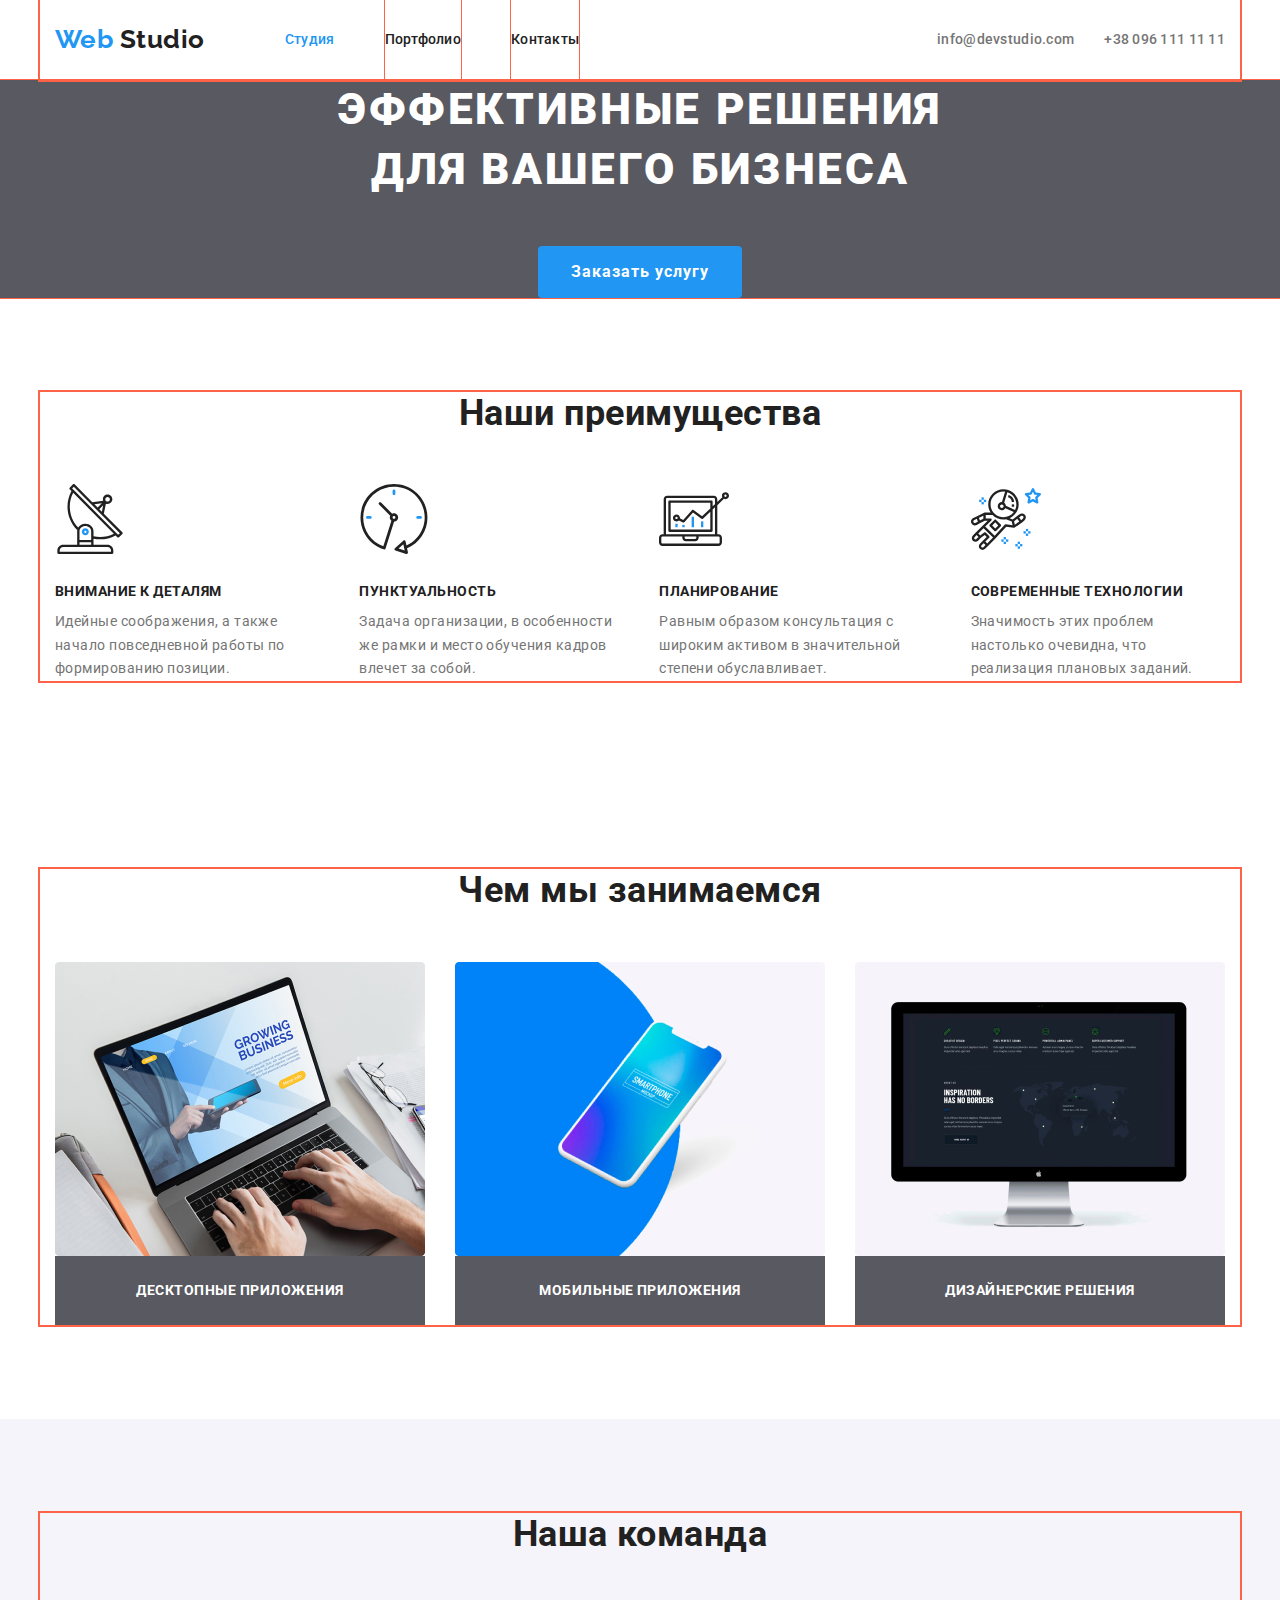
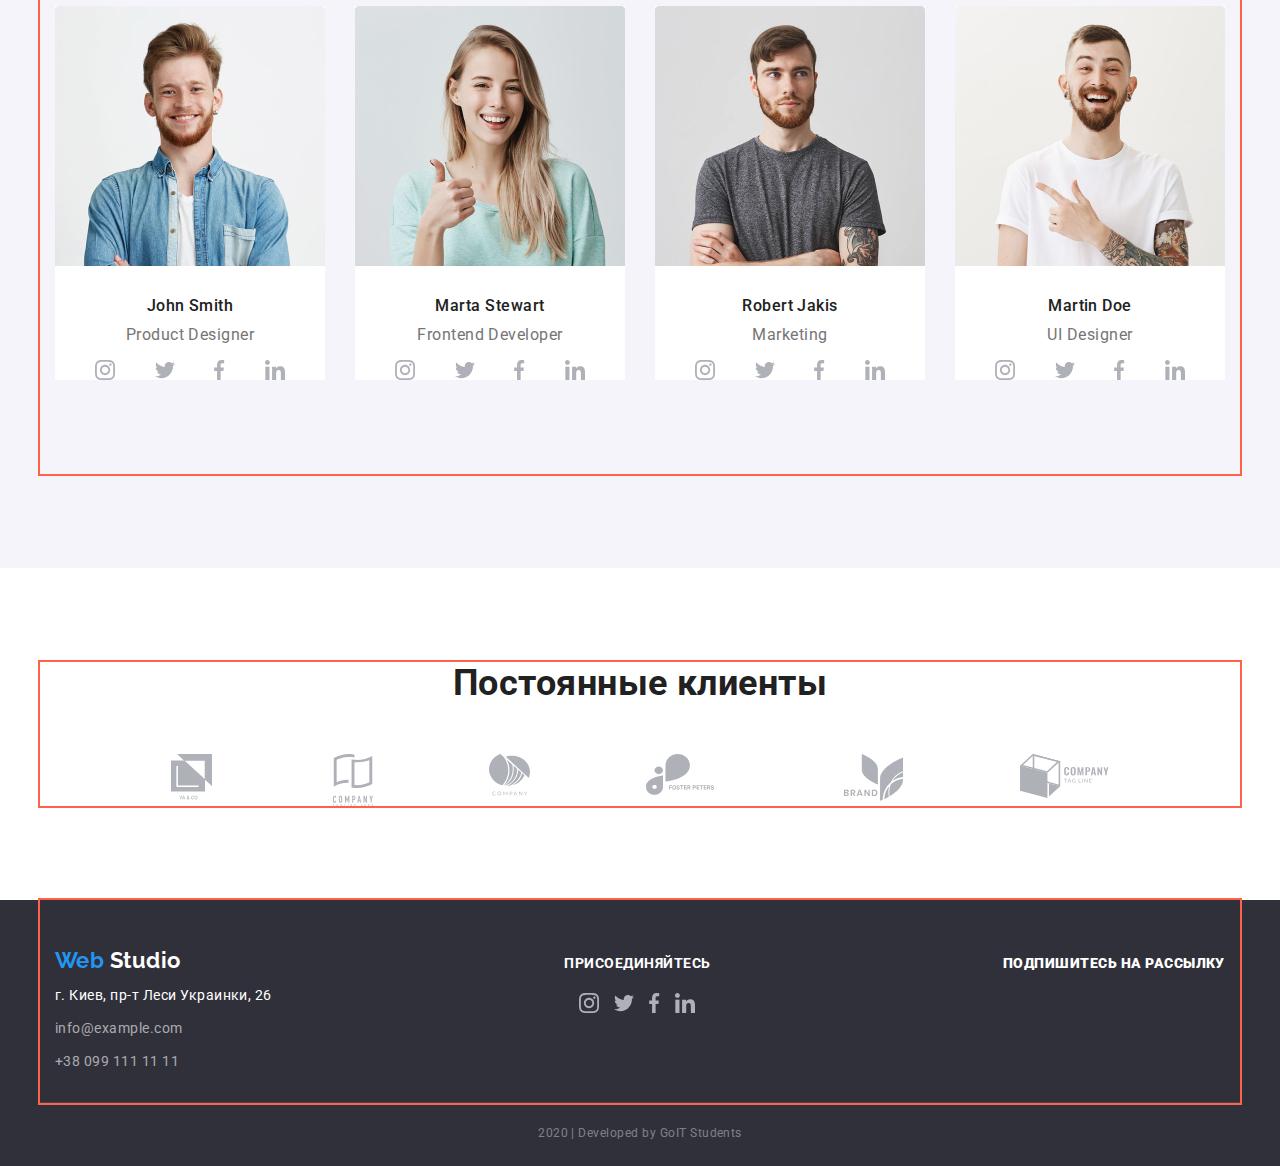
==== index.html @ 906b62de "Копируеи файлы из goit-markup-hw-03" ====
<!DOCTYPE html>
<html lang="ru">
  <head>
    <meta charset="UTF-8" />
    <meta name="viewport" content="width=device-width, initial-scale=1.0" />
    <title>Document</title>
    <link
      href="https://fonts.googleapis.com/css2?family=Raleway:wght@700&family=Roboto:wght@400;500;700&display=swap"
      rel="stylesheet"
    />
    <link rel="stylesheet" href="./css/common.css" />
    <link rel="stylesheet" href="./css/main.css" />
  </head>
  <body>
    <!--Шапка сайта-->
    <header>
      <div class="container header">
        <nav class="main-nav">
          <a href="./index.html" class="logo-header">
            <span class="logo-web">Web</span>
            <span class="logo-studio">Studio</span>
          </a>

          <ul class="site-nav list">
            <li class="item">
              <a href="./index.html" class="link current">Студия</a>
            </li>
            <li class="item">
              <a href="./portfolio.html" class="link">Портфолио</a>
            </li>
            <li class="item"><a href="" class="link">Контакты</a></li>
          </ul>
        </nav>

        <div class="contacts">
          <a href="mailto:info@devstudio.com " class="link">
            info@devstudio.com
          </a>
          <a href="tel:+380961111111" class="link">
            +38 096 111 11 11
          </a>
        </div>
      </div>
    </header>

    <main>
      <!--Герой-->
      <section class="hero">
        <h1 class="hero-title">эффективные решения для вашего бизнеса</h1>
        <a href="" class="button">Заказать услугу</a>
      </section>

      <!--Преимущества-->
      <section class="section">
        <div class="container">
          <!--этот заголовок спрячется в CSS-->
          <h2 class="section-title">Наши преимущества</h2>

          <ul class="feature list">
            <li class="item">
              <img
                src="./images/antenna.svg"
                alt="изображение параболической антенны"
              />
              <h3 class="title">Внимание к деталям</h3>
              <p class="description">
                Идейные соображения, а также начало повседневной работы по
                формированию позиции.
              </p>
            </li>
            <li class="item">
              <img src="./images/clock.svg" alt="изображение настенных часов" />
              <h3 class="title">Пунктуальность</h3>
              <p class="description">
                Задача организации, в особенности же рамки и место обучения
                кадров влечет за собой.
              </p>
            </li>
            <li class="item">
              <img src="./images/diagram.svg" alt="изображение диаграммы" />
              <h3 class="title">Планирование</h3>
              <p class="description">
                Равным образом консультация с широким активом в значительной
                степени обуславливает.
              </p>
            </li>
            <li class="item">
              <img src="./images/astronaut.svg" alt="изображение астронавта" />
              <h3 class="title">Современные технологии</h3>
              <p class="description">
                Значимость этих проблем настолько очевидна, что реализация
                плановых заданий.
              </p>
            </li>
          </ul>
        </div>
      </section>

      <!-- Чем мы занимаемся -->
      <section class="section">
        <div class="container">
          <h2 class="section-title">Чем мы занимаемся</h2>

          <ul class="works list">
            <li class="item">
              <img
                src="./images/desktopapp.jpg"
                alt="изображение ноутбука"
                width="370"
              />
              <h3 class="title">Десктопные приложения</h3>
            </li>
            <li class="item">
              <img
                src="./images/mobileapp.jpg"
                alt="изображение мобильного телефона"
                width="370"
              />
              <h3 class="title">Мобильные приложения</h3>
            </li>
            <li class="item">
              <img
                src="./images/designsolutions.jpg"
                alt="изображение монитора с дизайнерскими решениями"
                width="370"
              />
              <h3 class="title">Дизайнерские решения</h3>
            </li>
          </ul>
        </div>
      </section>

      <!--Наша команда-->
      <section class="section secondary-bg">
        <div class="container">
          <h2 class="section-title">Наша команда</h2>

          <ul class="team list">
            <li class="item">
              <img
                src="./images/teammate-1.jpg"
                alt="фото члена команды"
                width="270"
              />
              <h3 class="title">John Smith</h3>
              <p class="position">Product Designer</p>

              <!--ссылки на соц. сети-->
              <ul class="list">
                <li>
                  <a href="" aria-label="Ссылка на Instagram">
                    <img
                      src="./images/logo-instagram.svg"
                      alt="логотип Инстаграм"
                    />
                  </a>
                </li>
                <li>
                  <a href="" aria-label="Ссылка на Twitter">
                    <img
                      src="./images/logo-twitter.svg"
                      alt="логотип Твиттер"
                    />
                  </a>
                </li>
                <li>
                  <a href="" aria-label="Ссылка на Facebook">
                    <img
                      src="./images/logo-facebook.svg"
                      alt="логотип Фейсбук"
                    />
                  </a>
                </li>
                <li>
                  <a href="" aria-label="Ссылка на linkedin">
                    <img
                      src="./images/logo-linkedin.svg"
                      alt="логотип Линкедин"
                    />
                  </a>
                </li>
              </ul>
            </li>
            <li class="item">
              <img
                src="./images/teammate-2.jpg"
                alt="фото члена команды"
                width="270"
              />
              <h3 class="title">Marta Stewart</h3>
              <p class="position">Frontend Developer</p>

              <!--ссылки на соц. сети-->
              <ul class="list">
                <li>
                  <a href="" aria-label="Ссылка на Instagram">
                    <img
                      src="./images/logo-instagram.svg"
                      alt="логотип Инстаграм"
                    />
                  </a>
                </li>
                <li>
                  <a href="" aria-label="Ссылка на Twitter">
                    <img
                      src="./images/logo-twitter.svg"
                      alt="логотип Твиттер"
                    />
                  </a>
                </li>
                <li>
                  <a href="" aria-label="Ссылка на Facebook">
                    <img
                      src="./images/logo-facebook.svg"
                      alt="логотип Фейсбук"
                    />
                  </a>
                </li>
                <li>
                  <a href="" aria-label="Ссылка на linkedin">
                    <img
                      src="./images/logo-linkedin.svg"
                      alt="логотип Линкедин"
                    />
                  </a>
                </li>
              </ul>
            </li>
            <li class="item">
              <img
                src="./images/teammate-3.jpg"
                alt="фото члена команды"
                width="270"
              />
              <h3 class="title">Robert Jakis</h3>
              <p class="position">Marketing</p>

              <!--ссылки на соц. сети-->
              <ul class="list">
                <li>
                  <a href="" aria-label="Ссылка на Instagram">
                    <img
                      src="./images/logo-instagram.svg"
                      alt="логотип Инстаграм"
                    />
                  </a>
                </li>
                <li>
                  <a href="" aria-label="Ссылка на Twitter">
                    <img
                      src="./images/logo-twitter.svg"
                      alt="логотип Твиттер"
                    />
                  </a>
                </li>
                <li>
                  <a href="" aria-label="Ссылка на Facebook">
                    <img
                      src="./images/logo-facebook.svg"
                      alt="логотип Фейсбук"
                    />
                  </a>
                </li>
                <li>
                  <a href="" aria-label="Ссылка на linkedin">
                    <img
                      src="./images/logo-linkedin.svg"
                      alt="логотип Линкедин"
                    />
                  </a>
                </li>
              </ul>
            </li>
            <li class="item">
              <img
                src="./images/teammate-4.jpg"
                alt="фото члена команды"
                width="270"
              />
              <h3 class="title">Martin Doe</h3>
              <p class="position">UI Designer</p>

              <!--ссылки на соц. сети-->
              <ul class="list">
                <li>
                  <a href="" aria-label="Ссылка на Instagram">
                    <img
                      src="./images/logo-instagram.svg"
                      alt="логотип Инстаграм"
                    />
                  </a>
                </li>
                <li>
                  <a href="" aria-label="Ссылка на Twitter">
                    <img
                      src="./images/logo-twitter.svg"
                      alt="логотип Твиттер"
                    />
                  </a>
                </li>
                <li>
                  <a href="" aria-label="Ссылка на Facebook">
                    <img
                      src="./images/logo-facebook.svg"
                      alt="логотип Фейсбук"
                    />
                  </a>
                </li>
                <li>
                  <a href="" aria-label="Ссылка на linkedin">
                    <img
                      src="./images/logo-linkedin.svg"
                      alt="логотип Линкедин"
                    />
                  </a>
                </li>
              </ul>
            </li>
          </ul>
        </div>
      </section>

      <!--Постоянные клиенты-->
      <section class="section clients">
        <div class="container">
          <h2 class="section-title">Постоянные клиенты</h2>

          <ul class="clients list">
            <li>
              <a href="" aria-label="Ссылка на 1 клиента">
                <img src="./images/logo-client-1.svg" alt="логотип 1 клиента" />
              </a>
            </li>
            <li>
              <a href="" aria-label="Ссылка на 2 клиента">
                <img src="./images/logo-client-2.svg" alt="логотип 2 клиента" />
              </a>
            </li>
            <li>
              <a href="" aria-label="Ссылка на 3 клиента">
                <img src="./images/logo-client-3.svg" alt="логотип 3 клиента" />
              </a>
            </li>
            <li>
              <a href="" aria-label="Ссылка на 4 клиента">
                <img src="./images/logo-client-4.svg" alt="логотип 4 клиента" />
              </a>
            </li>
            <li>
              <a href="" aria-label="Ссылка на 5 клиента">
                <img src="./images/logo-client-5.svg" alt="логотип 5 клиента" />
              </a>
            </li>
            <li>
              <a href="" aria-label="Ссылка на 6 клиента">
                <img src="./images/logo-client-6.svg" alt="логотип 6 клиента" />
              </a>
            </li>
          </ul>
        </div>
      </section>
    </main>

    <!--Футер-->
    <footer class="page-footer">
      <div class="container footer">
        <div class="address">
          <a href="./index.html" class="logo-footer">
            <span class="logo-web">Web</span>
            <span class="logo-studio footer">Studio</span>
          </a>

          <address>
            <ul class="address-list list">
              <li class="street">г. Киев, пр-т Леси Украинки, 26</li>
              <li>
                <a class="link" href="mailto:info@example.com"
                  >info@example.com</a
                >
              </li>
              <li>
                <a class="link" href="tel:+380991111111">+38 099 111 11 11</a>
              </li>
            </ul>
          </address>
        </div>
        <div class="join-in">
          <b class="item">присоединяйтесь</b>

          <ul class="social-networks list">
            <li class="item">
              <a href="" aria-label="Ссылка на Instagram">
                <img
                  src="./images/logo-instagram.svg"
                  alt="логотип Инстаграм"
                />
              </a>
            </li>
            <li class="item">
              <a href="" aria-label="Ссылка на Twitter">
                <img src="./images/logo-twitter.svg" alt="логотип Твиттер" />
              </a>
            </li>
            <li class="item">
              <a href="" aria-label="Ссылка на Facebook">
                <img src="./images/logo-facebook.svg" alt="логотип Фейсбук" />
              </a>
            </li>
            <li class="item">
              <a href="" aria-label="Ссылка на linkedin">
                <img src="./images/logo-linkedin.svg" alt="логотип Линкедин" />
              </a>
            </li>
          </ul>
        </div>
        <div class="subscribe">
          <b>Подпишитесь на рассылку</b>
        </div>
      </div>
      <p class="copyright">2020 | Developed by GoIT Students</p>
    </footer>
  </body>
</html>
---- css/common.css ----
:root {
  --primary-text-color: #757575;
  --title-text-color: #212121;
  --accent-color: #2196f3;
  --primary-bg-color: #ffffff;
  --secondary-bg-color: #f5f4fa;
  --footer-bg-color: #2f303a;
  --button-bg-color: #f5f4fa;
}

html {
  box-sizing: border-box;
}

*,
*::before,
*::after {
  box-sizing: inherit;
}

img {
  display: block;
  max-width: 100%;
  height: auto;
}

body {
  background-color: #ffffff;
  color: var(--primary-text-color);
  font-family: Roboto, sans-serif;
  letter-spacing: 0.03em;
  margin: 0;
}

/* Утилиты */
a {
  text-decoration: none;
}

.list {
  padding: 0;
  margin: 0;
  list-style: none;
}

/* Логотип */
.logo-header {
  padding-top: 24px;
  padding-bottom: 25px;

  font-family: Raleway, sans-serif;

  font-weight: 700;
  font-size: 26px;
  line-height: 1.19;
}

.logo-footer {
  font-family: Raleway, sans-serif;

  font-weight: 700;
  font-size: 22px;
  line-height: 1.18;
}

.logo-web {
  color: #2196f3;
}
.logo-studio {
  color: #212121;
}

.logo-studio.footer {
  color: #ffffff;
}

.container {
  width: 1200px;
  padding-left: 15px;
  padding-right: 15px;
  margin-left: auto;
  margin-right: auto;
  outline: 2px solid tomato;
}

/* Шапка */
.container.header {
  display: flex;
  align-items: center;
}

.main-nav {
  display: flex;
  align-items: center;
}

.contacts {
  display: flex;
  margin-left: auto;
}

.contacts .link + .link {
  margin-left: 30px;
}
/* Навигация сайта */
.site-nav {
  display: flex;
  margin-left: 80px;
}

/* .site-nav .item:not(:last-child) {
  margin-right: 50px;

  outline: 1px solid tomato;
} */

.site-nav .item + .item {
  margin-left: 50px;

  outline: 1px solid tomato;
}

.site-nav .link.current {
  color: var(--accent-color);
}

.site-nav .link {
  display: block;
  padding-top: 32px;
  padding-bottom: 32px;

  color: var(--title-text-color);
  font-weight: 500;
  font-size: 14px;
  line-height: 1.14;
  letter-spacing: 0.02em;
}

.contacts .link {
  color: var(--primary-text-color);

  font-weight: 500;
  font-size: 14px;
  line-height: 1.14;
  letter-spacing: 0.02em;
}

.site-nav .link:hover,
.site-nav .link:focus,
.contacts .link:hover,
.contacts .link:focus {
  color: var(--accent-color);
}

/* Футер */
.page-footer {
  background-color: var(--footer-bg-color);
}

.container.footer {
  display: flex;
  padding-top: 48px;
  padding-bottom: 28px;

  align-items: baseline;
  justify-content: space-between;
  border-bottom: 1px solid rgba(255, 255, 255, 0.1);
}

.address-list {
  font-style: normal;
  font-size: 14px;
  line-height: 1.71;
}

.address-list .street {
  margin-top: 10px;

  color: #ffffff;
}

.address .link {
  display: block;
  margin-top: 9px;
  color: rgba(255, 255, 255, 0.6);
}

.social-networks {
  display: flex;
  justify-content: space-evenly;
}

.join-in > .item {
  display: block;
  margin-bottom: 21px;

  color: #ffffff;
  font-weight: 700;
  font-size: 14px;
  line-height: 1.14;
  text-transform: uppercase;
}

.subscribe {
  display: block;

  color: #ffffff;

  font-weight: 700;
  font-size: 14px;
  line-height: 1.14;
  text-transform: uppercase;
}
.copyright {
  margin: 0;
  padding-top: 18px;
  padding-bottom: 21px;
  color: rgba(255, 255, 255, 0.4);
  font-size: 12px;
  line-height: 2;
  text-align: center;
}
---- css/main.css ----
/*  цвет основного текста #757575  */
/*  цвет заголовков #212121  */
/*  цвет акцента #2196F3   */
/*  белый цвет #FFFFFF    */
/*  цвет фона героя  rgba(47, 48, 58, 0.8);  */
/*  цвет фона секции "Наша команда" #F5F4FA  */
/*  цвета в футере rgba(255, 255, 255, 0.6)
                   rgba(255, 255, 255, 0.4) */

/* Герой */
.hero {
  text-align: center;

  outline: 1px solid tomato;
  background-color: rgba(47, 48, 58, 0.8);
}

.hero-title {
  width: 646px;
  margin-top: 0;
  margin-right: auto;
  margin-left: auto;
  margin-bottom: 46px;

  color: var(--primary-bg-color);
  font-weight: 900;
  font-size: 44px;
  line-height: 1.36;
  letter-spacing: 0.06em;
  text-transform: uppercase;
}

/* Кнопка героя */
.button {
  display: inline-block;
  border: 1px solid transparent;
  border-radius: 4px;
  padding: 10px 32px;
  min-width: 200px;

  color: #ffffff;
  background-color: var(--accent-color);

  font-weight: 700;
  font-size: 16px;
  line-height: 1.87;
  letter-spacing: 0.06em;
  text-align: center;
}

/* Секции */

.section {
  padding-top: 94px;
  padding-bottom: 94px;
}

.section-title {
  margin-top: 0;
  margin-bottom: 50px;

  color: var(--title-text-color);
  font-weight: 700;
  font-size: 36px;
  line-height: 1.17;
  text-align: center;
}

/* Преимущества */
.feature {
  display: flex;
}
/* 
.feature .item {
  width: 278px;
} */

.feature .item + .item {
  margin-left: 30px;
}

.feature .title {
  margin-top: 30px;
  margin-bottom: 0;

  color: var(--title-text-color);

  font-weight: 700;
  font-size: 14px;
  line-height: 1.14;
  text-transform: uppercase;
}

.feature .description {
  margin-top: 10px;
  margin-bottom: 0;

  font-size: 14px;
  line-height: 1.71;
}

/* Чем мы занимаемся */
.works {
  display: flex;
}

.works .item + .item {
  margin-left: 30px;
}

.works .title {
  margin-top: 0;
  margin-bottom: 0;
  padding: 27px;

  background-color: rgba(47, 48, 58, 0.8);
  color: var(--primary-bg-color);

  font-weight: 700;
  font-size: 14px;
  line-height: 1.14;
  text-transform: uppercase;
  text-align: center;
}

/* Наша команда */
.section.secondary-bg {
  background-color: var(--secondary-bg-color);
}

.team {
  display: flex;
  text-align: center;
  padding-bottom: 94px;
}

.team .item {
  /* width: 278px;
  height: 422px; */
  background-color: var(--primary-bg-color);
}

.team .item + .item {
  margin-left: 30px;
}

.team .list {
  display: flex;

  justify-content: space-evenly;
  align-items: center;
}

.team .title {
  margin-top: 30px;
  margin-bottom: 0;

  color: var(--title-text-color);

  font-weight: 500;
  font-size: 16px;
  line-height: 1.19;
}

.team .position {
  margin-top: 10px;
  margin-bottom: 16px;

  font-size: 16px;
  line-height: 1.19;
}

/* Постоянные клиенты */
.clients {
  display: flex;
  justify-content: space-evenly;
}
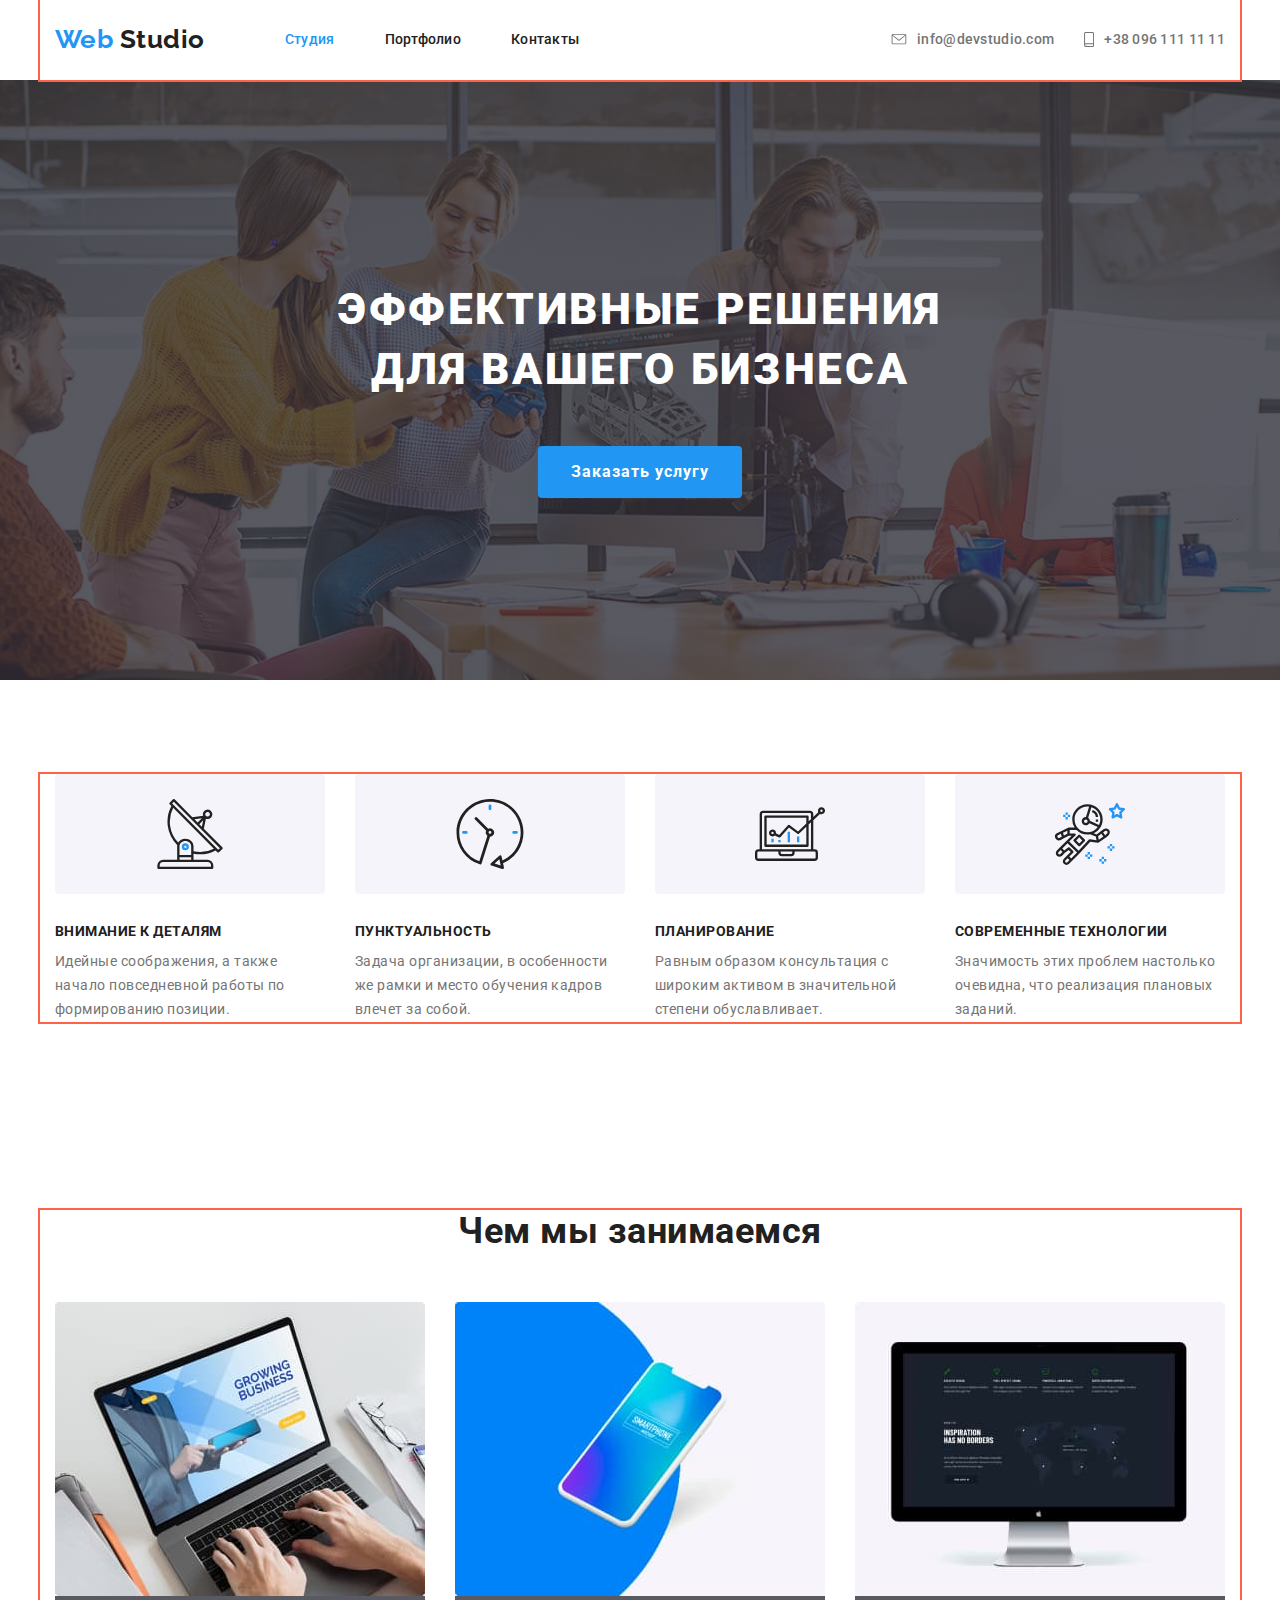
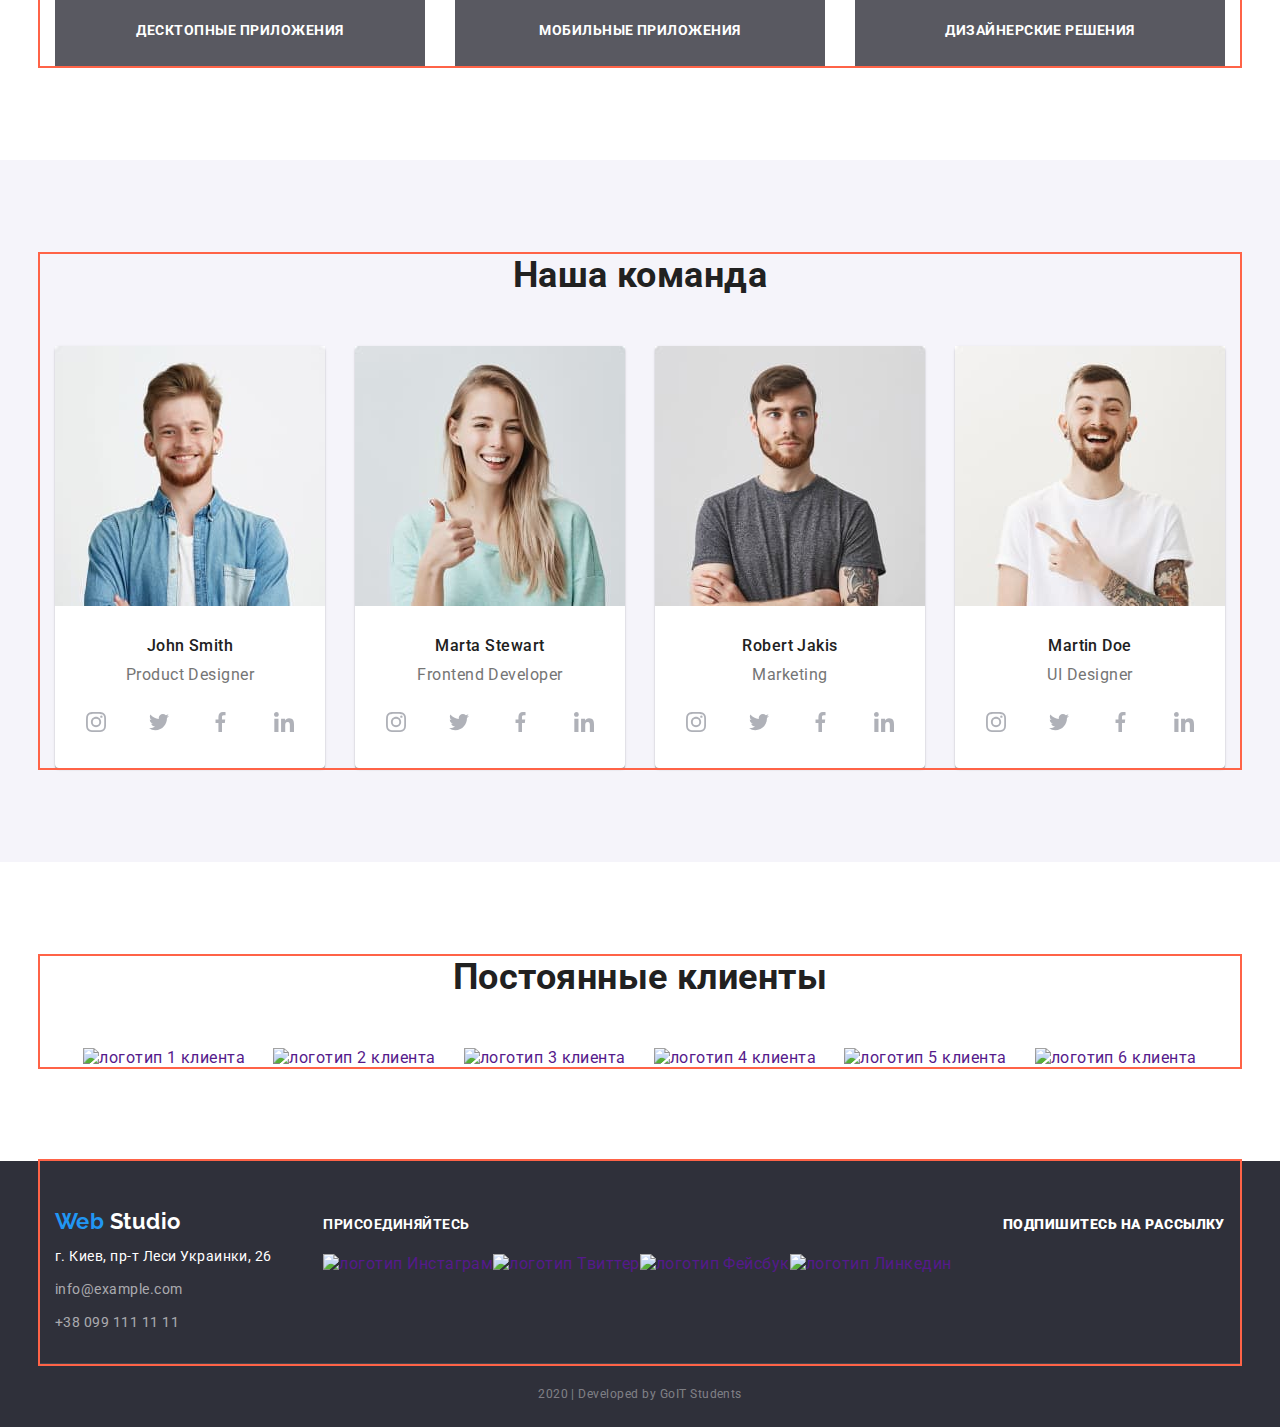
==== commit 0742b028: "Добавляет ин-лайн SVG" ====
--- a/index.html
+++ b/index.html
@@ -34,9 +34,15 @@
 
         <div class="contacts">
           <a href="mailto:info@devstudio.com " class="link">
+            <svg class="contacts-icon envelope">
+              <use href="./images/sprite.svg#envelope"></use>
+            </svg>
             info@devstudio.com
           </a>
           <a href="tel:+380961111111" class="link">
+            <svg class="contacts-icon smartphone">
+              <use href="./images/sprite.svg#smartphone"></use>
+            </svg>
             +38 096 111 11 11
           </a>
         </div>
@@ -54,14 +60,20 @@
       <section class="section">
         <div class="container">
           <!--этот заголовок спрячется в CSS-->
-          <h2 class="section-title">Наши преимущества</h2>
+          <h2 class="section-title visually-hidden">Наши преимущества</h2>
 
           <ul class="feature list">
             <li class="item">
-              <img
+              <div class="bg-icon">
+                <svg class="icon-antenna" width="70" height="70">
+                  <use href="./images/sprite.svg#antenna"></use>
+                </svg>
+              </div>
+
+              <!-- <img
                 src="./images/antenna.svg"
                 alt="изображение параболической антенны"
-              />
+              /> -->
               <h3 class="title">Внимание к деталям</h3>
               <p class="description">
                 Идейные соображения, а также начало повседневной работы по
@@ -69,7 +81,14 @@
               </p>
             </li>
             <li class="item">
-              <img src="./images/clock.svg" alt="изображение настенных часов" />
+              <div class="bg-icon">
+                <svg class="icon-antenna" width="70" height="70">
+                  <use href="./images/sprite.svg#clock"></use>
+                </svg>
+              </div>
+
+              <!-- <img src="./images/clock.svg" alt="изображение настенных часов" /> -->
+
               <h3 class="title">Пунктуальность</h3>
               <p class="description">
                 Задача организации, в особенности же рамки и место обучения
@@ -77,7 +96,14 @@
               </p>
             </li>
             <li class="item">
-              <img src="./images/diagram.svg" alt="изображение диаграммы" />
+              <div class="bg-icon">
+                <svg class="icon-antenna" width="70" height="70">
+                  <use href="./images/sprite.svg#diagram"></use>
+                </svg>
+              </div>
+
+              <!-- <img src="./images/diagram.svg" alt="изображение диаграммы" /> -->
+
               <h3 class="title">Планирование</h3>
               <p class="description">
                 Равным образом консультация с широким активом в значительной
@@ -85,7 +111,14 @@
               </p>
             </li>
             <li class="item">
-              <img src="./images/astronaut.svg" alt="изображение астронавта" />
+              <div class="bg-icon">
+                <svg class="icon-antenna" width="70" height="70">
+                  <use href="./images/sprite.svg#astronaut"></use>
+                </svg>
+              </div>
+
+              <!-- <img src="./images/astronaut.svg" alt="изображение астронавта" /> -->
+
               <h3 class="title">Современные технологии</h3>
               <p class="description">
                 Значимость этих проблем настолько очевидна, что реализация
@@ -146,37 +179,51 @@
               <p class="position">Product Designer</p>
 
               <!--ссылки на соц. сети-->
-              <ul class="list">
-                <li>
-                  <a href="" aria-label="Ссылка на Instagram">
-                    <img
+              <ul class="list icon">
+                <li class="social">
+                  <a href="" aria-label="Ссылка на Instagram" class="link">
+                    <svg class="social-icon" width="20" height="20">
+                      <use href="./images/sprite.svg#logo-instagram"></use>
+                    </svg>
+                    <!-- <img
                       src="./images/logo-instagram.svg"
                       alt="логотип Инстаграм"
-                    />
-                  </a>
-                </li>
-                <li>
-                  <a href="" aria-label="Ссылка на Twitter">
-                    <img
+                    /> -->
+                  </a>
+                </li>
+                <li class="social">
+                  <a href="" aria-label="Ссылка на Twitter" class="link">
+                    <svg class="social-icon" width="20" height="20">
+                      <use href="./images/sprite.svg#logo-twitter"></use>
+                    </svg>
+
+                    <!-- <img
                       src="./images/logo-twitter.svg"
                       alt="логотип Твиттер"
-                    />
-                  </a>
-                </li>
-                <li>
-                  <a href="" aria-label="Ссылка на Facebook">
-                    <img
+                    /> -->
+                  </a>
+                </li>
+                <li class="social">
+                  <a href="" aria-label="Ссылка на Facebook" class="link">
+                    <svg class="social-icon" width="20" height="20">
+                      <use href="./images/sprite.svg#logo-facebook"></use>
+                    </svg>
+
+                    <!-- <img
                       src="./images/logo-facebook.svg"
                       alt="логотип Фейсбук"
-                    />
-                  </a>
-                </li>
-                <li>
-                  <a href="" aria-label="Ссылка на linkedin">
-                    <img
+                    /> -->
+                  </a>
+                </li>
+                <li class="social">
+                  <a href="" aria-label="Ссылка на linkedin" class="link">
+                    <svg class="social-icon" width="20" height="20">
+                      <use href="./images/sprite.svg#logo-linkedin"></use>
+                    </svg>
+                    <!-- <img
                       src="./images/logo-linkedin.svg"
                       alt="логотип Линкедин"
-                    />
+                    /> -->
                   </a>
                 </li>
               </ul>
@@ -191,37 +238,51 @@
               <p class="position">Frontend Developer</p>
 
               <!--ссылки на соц. сети-->
-              <ul class="list">
-                <li>
-                  <a href="" aria-label="Ссылка на Instagram">
-                    <img
+              <ul class="list icon">
+                <li class="social">
+                  <a href="" aria-label="Ссылка на Instagram" class="link">
+                    <svg class="social-icon" width="20" height="20">
+                      <use href="./images/sprite.svg#logo-instagram"></use>
+                    </svg>
+                    <!-- <img
                       src="./images/logo-instagram.svg"
                       alt="логотип Инстаграм"
-                    />
-                  </a>
-                </li>
-                <li>
-                  <a href="" aria-label="Ссылка на Twitter">
-                    <img
+                    /> -->
+                  </a>
+                </li>
+                <li class="social">
+                  <a href="" aria-label="Ссылка на Twitter" class="link">
+                    <svg class="social-icon" width="20" height="20">
+                      <use href="./images/sprite.svg#logo-twitter"></use>
+                    </svg>
+
+                    <!-- <img
                       src="./images/logo-twitter.svg"
                       alt="логотип Твиттер"
-                    />
-                  </a>
-                </li>
-                <li>
-                  <a href="" aria-label="Ссылка на Facebook">
-                    <img
+                    /> -->
+                  </a>
+                </li>
+                <li class="social">
+                  <a href="" aria-label="Ссылка на Facebook" class="link">
+                    <svg class="social-icon" width="20" height="20">
+                      <use href="./images/sprite.svg#logo-facebook"></use>
+                    </svg>
+
+                    <!-- <img
                       src="./images/logo-facebook.svg"
                       alt="логотип Фейсбук"
-                    />
-                  </a>
-                </li>
-                <li>
-                  <a href="" aria-label="Ссылка на linkedin">
-                    <img
+                    /> -->
+                  </a>
+                </li>
+                <li class="social">
+                  <a href="" aria-label="Ссылка на linkedin" class="link">
+                    <svg class="social-icon" width="20" height="20">
+                      <use href="./images/sprite.svg#logo-linkedin"></use>
+                    </svg>
+                    <!-- <img
                       src="./images/logo-linkedin.svg"
                       alt="логотип Линкедин"
-                    />
+                    /> -->
                   </a>
                 </li>
               </ul>
@@ -236,37 +297,51 @@
               <p class="position">Marketing</p>
 
               <!--ссылки на соц. сети-->
-              <ul class="list">
-                <li>
-                  <a href="" aria-label="Ссылка на Instagram">
-                    <img
+              <ul class="list icon">
+                <li class="social">
+                  <a href="" aria-label="Ссылка на Instagram" class="link">
+                    <svg class="social-icon" width="20" height="20">
+                      <use href="./images/sprite.svg#logo-instagram"></use>
+                    </svg>
+                    <!-- <img
                       src="./images/logo-instagram.svg"
                       alt="логотип Инстаграм"
-                    />
-                  </a>
-                </li>
-                <li>
-                  <a href="" aria-label="Ссылка на Twitter">
-                    <img
+                    /> -->
+                  </a>
+                </li>
+                <li class="social">
+                  <a href="" aria-label="Ссылка на Twitter" class="link">
+                    <svg class="social-icon" width="20" height="20">
+                      <use href="./images/sprite.svg#logo-twitter"></use>
+                    </svg>
+
+                    <!-- <img
                       src="./images/logo-twitter.svg"
                       alt="логотип Твиттер"
-                    />
-                  </a>
-                </li>
-                <li>
-                  <a href="" aria-label="Ссылка на Facebook">
-                    <img
+                    /> -->
+                  </a>
+                </li>
+                <li class="social">
+                  <a href="" aria-label="Ссылка на Facebook" class="link">
+                    <svg class="social-icon" width="20" height="20">
+                      <use href="./images/sprite.svg#logo-facebook"></use>
+                    </svg>
+
+                    <!-- <img
                       src="./images/logo-facebook.svg"
                       alt="логотип Фейсбук"
-                    />
-                  </a>
-                </li>
-                <li>
-                  <a href="" aria-label="Ссылка на linkedin">
-                    <img
+                    /> -->
+                  </a>
+                </li>
+                <li class="social">
+                  <a href="" aria-label="Ссылка на linkedin" class="link">
+                    <svg class="social-icon" width="20" height="20">
+                      <use href="./images/sprite.svg#logo-linkedin"></use>
+                    </svg>
+                    <!-- <img
                       src="./images/logo-linkedin.svg"
                       alt="логотип Линкедин"
-                    />
+                    /> -->
                   </a>
                 </li>
               </ul>
@@ -281,37 +356,51 @@
               <p class="position">UI Designer</p>
 
               <!--ссылки на соц. сети-->
-              <ul class="list">
-                <li>
-                  <a href="" aria-label="Ссылка на Instagram">
-                    <img
+              <ul class="list icon">
+                <li class="social">
+                  <a href="" aria-label="Ссылка на Instagram" class="link">
+                    <svg class="social-icon" width="20" height="20">
+                      <use href="./images/sprite.svg#logo-instagram"></use>
+                    </svg>
+                    <!-- <img
                       src="./images/logo-instagram.svg"
                       alt="логотип Инстаграм"
-                    />
-                  </a>
-                </li>
-                <li>
-                  <a href="" aria-label="Ссылка на Twitter">
-                    <img
+                    /> -->
+                  </a>
+                </li>
+                <li class="social">
+                  <a href="" aria-label="Ссылка на Twitter" class="link">
+                    <svg class="social-icon" width="20" height="20">
+                      <use href="./images/sprite.svg#logo-twitter"></use>
+                    </svg>
+
+                    <!-- <img
                       src="./images/logo-twitter.svg"
                       alt="логотип Твиттер"
-                    />
-                  </a>
-                </li>
-                <li>
-                  <a href="" aria-label="Ссылка на Facebook">
-                    <img
+                    /> -->
+                  </a>
+                </li>
+                <li class="social">
+                  <a href="" aria-label="Ссылка на Facebook" class="link">
+                    <svg class="social-icon" width="20" height="20">
+                      <use href="./images/sprite.svg#logo-facebook"></use>
+                    </svg>
+
+                    <!-- <img
                       src="./images/logo-facebook.svg"
                       alt="логотип Фейсбук"
-                    />
-                  </a>
-                </li>
-                <li>
-                  <a href="" aria-label="Ссылка на linkedin">
-                    <img
+                    /> -->
+                  </a>
+                </li>
+                <li class="social">
+                  <a href="" aria-label="Ссылка на linkedin" class="link">
+                    <svg class="social-icon" width="20" height="20">
+                      <use href="./images/sprite.svg#logo-linkedin"></use>
+                    </svg>
+                    <!-- <img
                       src="./images/logo-linkedin.svg"
                       alt="логотип Линкедин"
-                    />
+                    /> -->
                   </a>
                 </li>
               </ul>
--- a/css/common.css
+++ b/css/common.css
@@ -6,6 +6,7 @@
   --secondary-bg-color: #f5f4fa;
   --footer-bg-color: #2f303a;
   --button-bg-color: #f5f4fa;
+  --color-social-links: #afb1b8;
 }
 
 html {
@@ -33,8 +34,10 @@
 }
 
 /* Утилиты */
+
 a {
   text-decoration: none;
+  cursor: pointer;
 }
 
 .list {
@@ -83,6 +86,17 @@
   outline: 2px solid tomato;
 }
 
+.visually-hidden {
+  position: absolute !important;
+  clip: rect(1px 1px 1px 1px); /* IE6, IE7 */
+  clip: rect(1px, 1px, 1px, 1px);
+  padding: 0 !important;
+  border: 0 !important;
+  height: 1px !important;
+  width: 1px !important;
+  overflow: hidden;
+}
+
 /* Шапка */
 .container.header {
   display: flex;
@@ -110,14 +124,10 @@
 
 /* .site-nav .item:not(:last-child) {
   margin-right: 50px;
-
-  outline: 1px solid tomato;
 } */
 
 .site-nav .item + .item {
   margin-left: 50px;
-
-  outline: 1px solid tomato;
 }
 
 .site-nav .link.current {
@@ -136,7 +146,26 @@
   letter-spacing: 0.02em;
 }
 
+/* svg иконка почты */
+.contacts-icon.envelope {
+  width: 16px;
+  height: 11px;
+  fill: currentColor;
+  margin-right: 10px;
+}
+
+/* svg иконка телефон */
+.contacts-icon.smartphone {
+  width: 10px;
+  height: 15px;
+  fill: currentColor;
+  margin-right: 10px;
+}
+
 .contacts .link {
+  display: inline-flex;
+  align-items: center;
+
   color: var(--primary-text-color);
 
   font-weight: 500;
@@ -150,6 +179,11 @@
 .contacts .link:hover,
 .contacts .link:focus {
   color: var(--accent-color);
+}
+
+.contacts-icon:hover,
+.contacts-icon:focus {
+  fill: var(--accent-color);
 }
 
 /* Футер */
--- a/css/main.css
+++ b/css/main.css
@@ -4,19 +4,38 @@
 /*  белый цвет #FFFFFF    */
 /*  цвет фона героя  rgba(47, 48, 58, 0.8);  */
 /*  цвет фона секции "Наша команда" #F5F4FA  */
+
+/* цвет иконок соц. сетей в секции "Наша команда"
+#AFB1B8 */
 /*  цвета в футере rgba(255, 255, 255, 0.6)
                    rgba(255, 255, 255, 0.4) */
 
 /* Герой */
 .hero {
-  text-align: center;
-
-  outline: 1px solid tomato;
+  /* outline: 1px solid tomato; */
+
+  max-width: 1600px;
+  height: 600px;
+  margin-left: auto;
+  margin-right: auto;
+
+  text-align: center;
+
   background-color: rgba(47, 48, 58, 0.8);
+  background-image: linear-gradient(
+      to right,
+      rgba(47, 48, 58, 0.8),
+      rgba(47, 48, 58, 0.8)
+    ),
+    url(../images/bg-hero.jpg);
+  background-repeat: no-repeat;
+  background-position: center;
+  background-size: cover;
 }
 
 .hero-title {
   width: 646px;
+  padding-top: 200px;
   margin-top: 0;
   margin-right: auto;
   margin-left: auto;
@@ -78,6 +97,17 @@
 .feature .item + .item {
   margin-left: 30px;
 }
+.feature .bg-icon {
+  display: flex;
+  justify-content: center;
+  align-items: center;
+
+  width: 270px;
+  height: 120px;
+  background-color: #f5f4fa;
+
+  border-radius: 4px;
+}
 
 .feature .title {
   margin-top: 30px;
@@ -131,12 +161,15 @@
 .team {
   display: flex;
   text-align: center;
-  padding-bottom: 94px;
 }
 
 .team .item {
-  /* width: 278px;
-  height: 422px; */
+  padding-bottom: 24px;
+
+  border-radius: 4px;
+  box-shadow: 0px 2px 1px rgba(0, 0, 0, 0.2), 0px 1px 1px rgba(0, 0, 0, 0.14),
+    0px 1px 3px rgba(0, 0, 0, 0.12);
+
   background-color: var(--primary-bg-color);
 }
 
@@ -170,6 +203,22 @@
   line-height: 1.19;
 }
 
+.social .link {
+  display: flex;
+  justify-content: center;
+  align-items: center;
+  width: 44px;
+  height: 44px;
+  border-radius: 50%;
+  fill: var(--color-social-links);
+}
+
+.social .link:hover,
+.social .link:focus {
+  background-color: var(--accent-color);
+  fill: #ffffff;
+}
+
 /* Постоянные клиенты */
 .clients {
   display: flex;
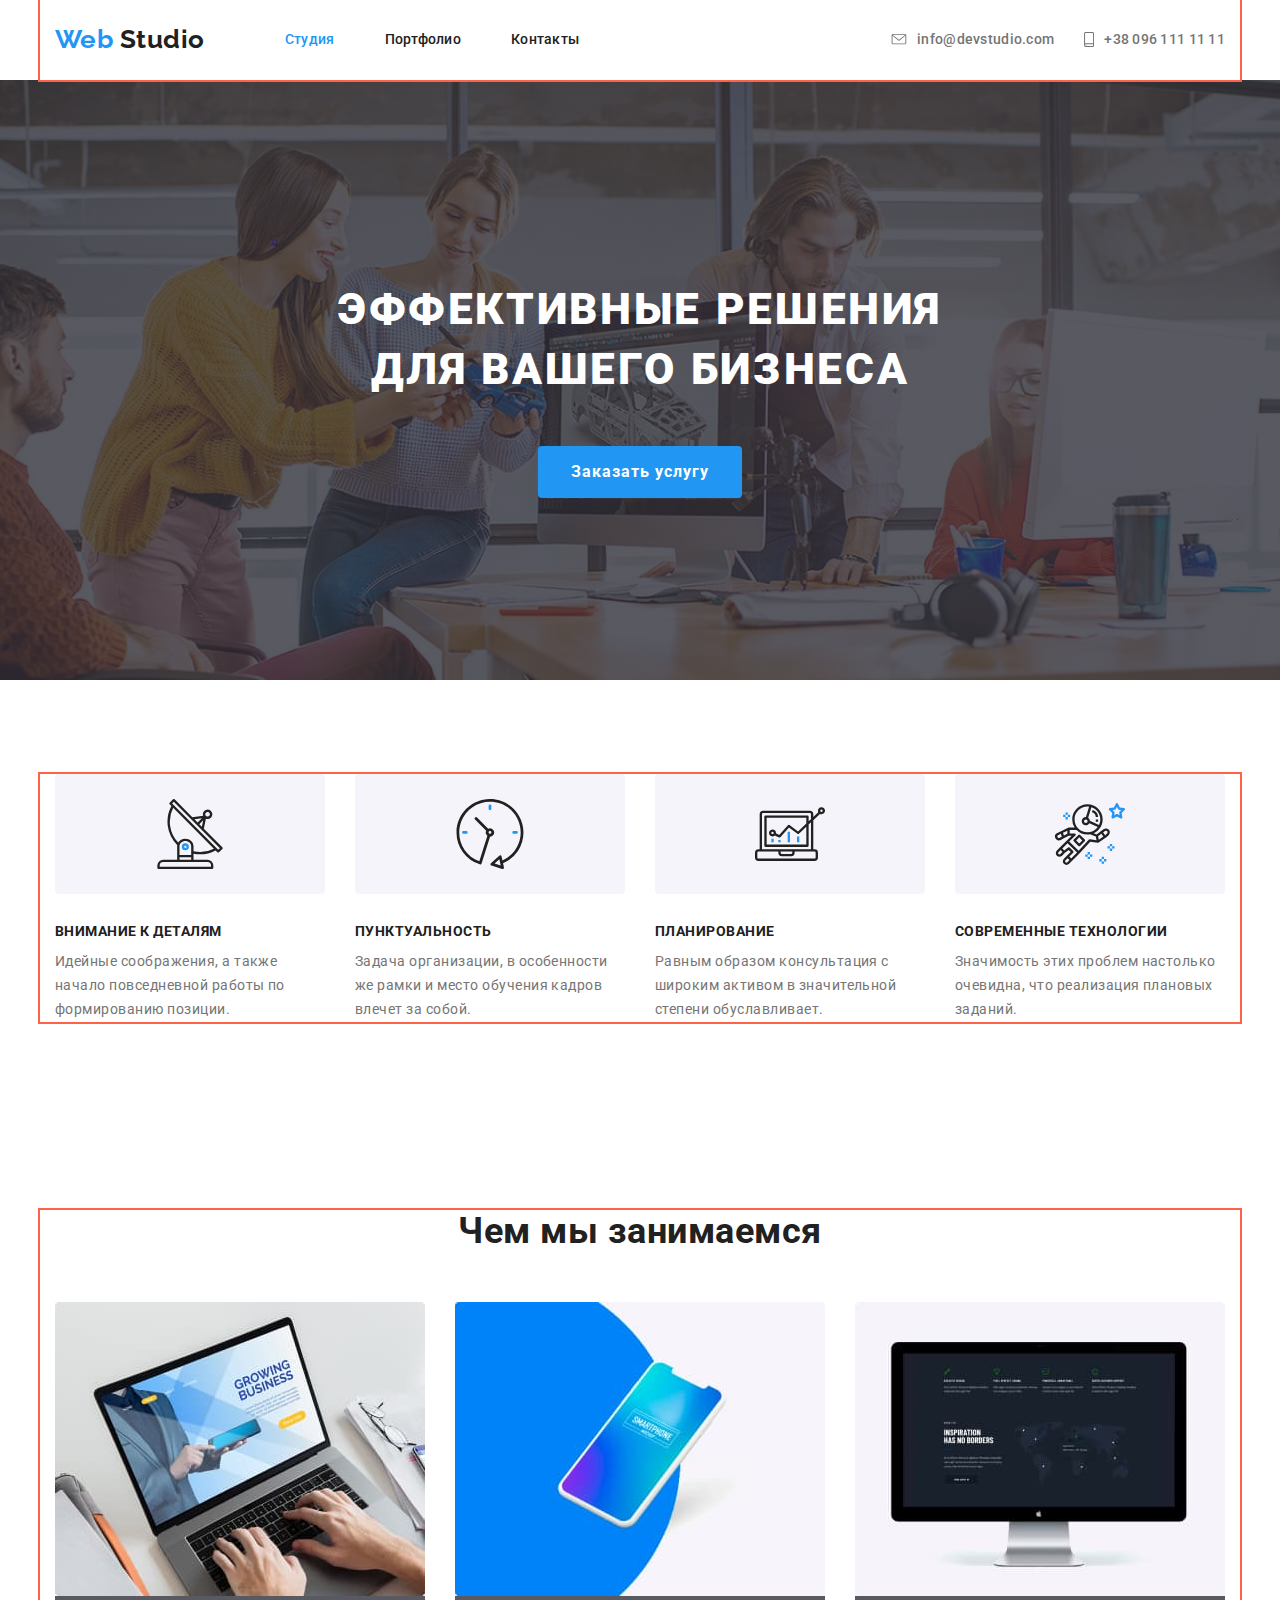
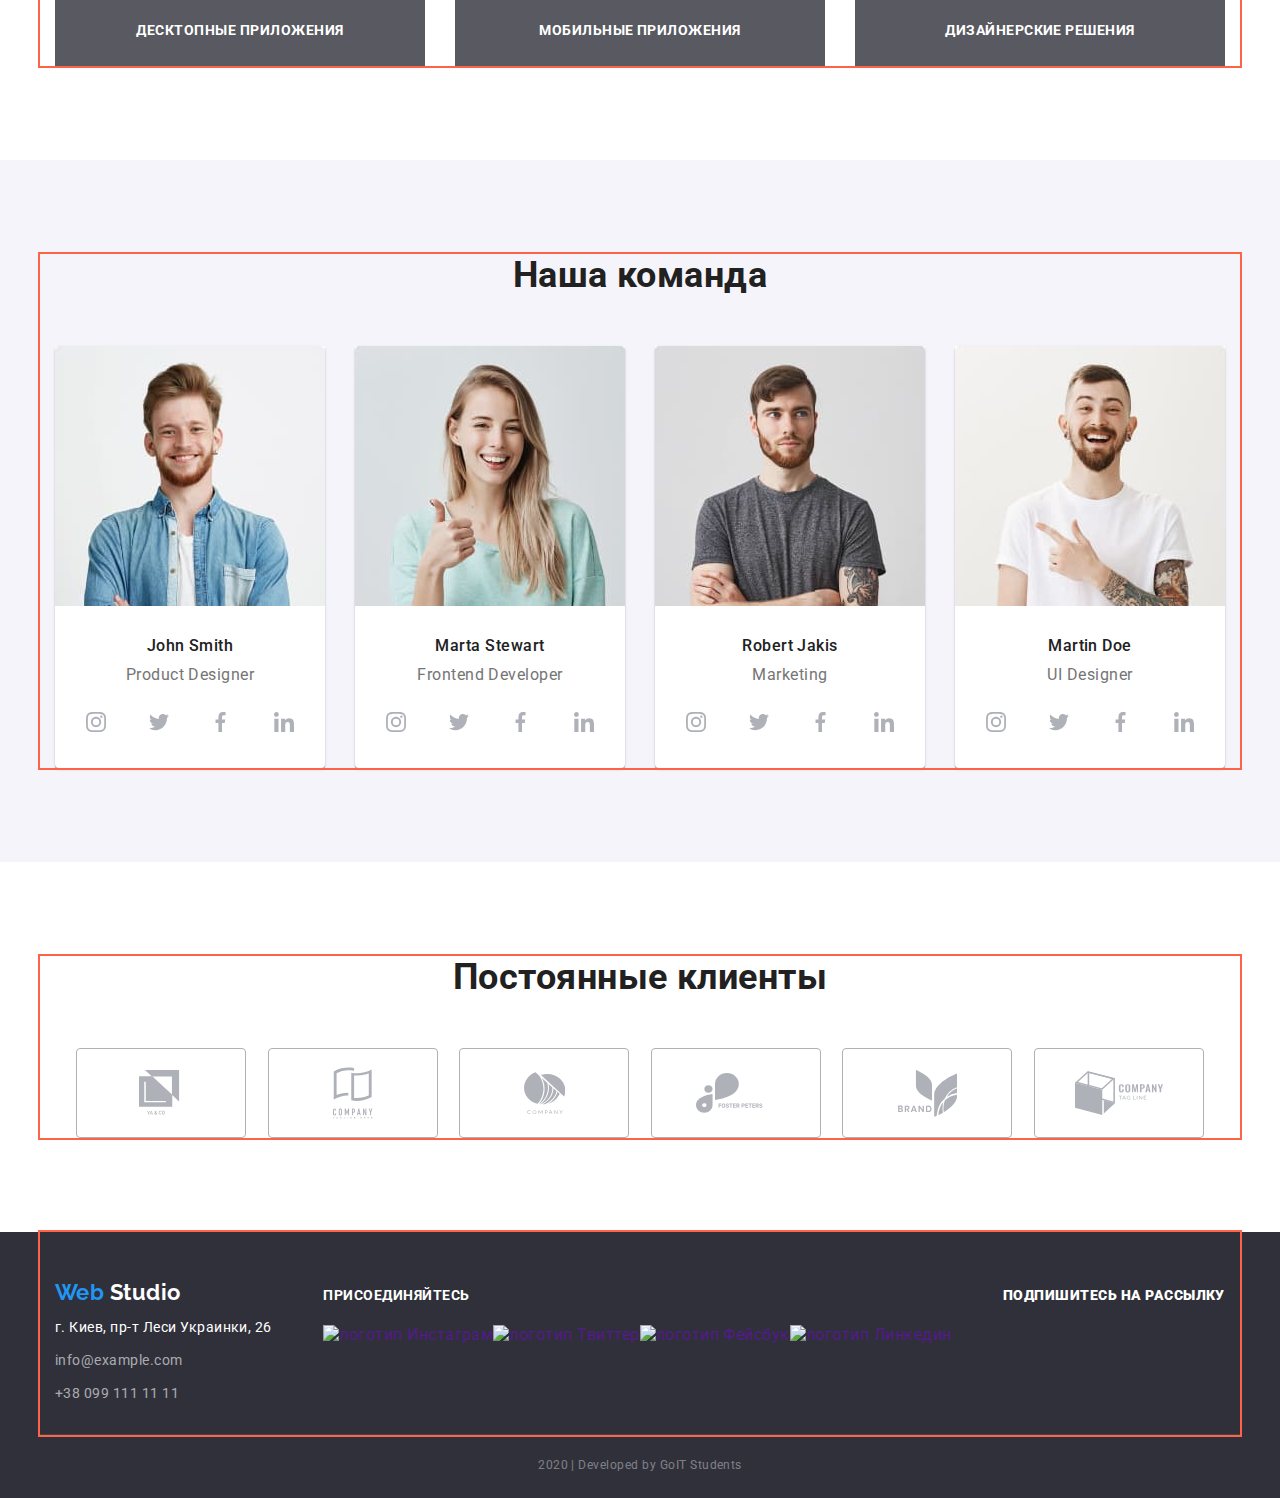
==== commit ae6a66ee: "Добавляет in-line SVG в секцию "Постоянные клиенты"" ====
--- a/index.html
+++ b/index.html
@@ -415,34 +415,58 @@
           <h2 class="section-title">Постоянные клиенты</h2>
 
           <ul class="clients list">
-            <li>
-              <a href="" aria-label="Ссылка на 1 клиента">
-                <img src="./images/logo-client-1.svg" alt="логотип 1 клиента" />
-              </a>
-            </li>
-            <li>
-              <a href="" aria-label="Ссылка на 2 клиента">
-                <img src="./images/logo-client-2.svg" alt="логотип 2 клиента" />
-              </a>
-            </li>
-            <li>
-              <a href="" aria-label="Ссылка на 3 клиента">
-                <img src="./images/logo-client-3.svg" alt="логотип 3 клиента" />
-              </a>
-            </li>
-            <li>
-              <a href="" aria-label="Ссылка на 4 клиента">
-                <img src="./images/logo-client-4.svg" alt="логотип 4 клиента" />
-              </a>
-            </li>
-            <li>
-              <a href="" aria-label="Ссылка на 5 клиента">
-                <img src="./images/logo-client-5.svg" alt="логотип 5 клиента" />
-              </a>
-            </li>
-            <li>
-              <a href="" aria-label="Ссылка на 6 клиента">
-                <img src="./images/logo-client-6.svg" alt="логотип 6 клиента" />
+            <li class="item">
+              <a href="" aria-label="Ссылка на 1 клиента" class="link">
+                <svg class="logo-client" width="44" height="49">
+                  <use href="./images/sprite.svg#logo-client-1"></use>
+                </svg>
+
+                <!-- <img src="./images/logo-client-1.svg" alt="логотип 1 клиента" /> -->
+              </a>
+            </li>
+            <li class="item">
+              <a href="" aria-label="Ссылка на 2 клиента" class="link">
+                <svg class="logo-client" width="40" height="52">
+                  <use href="./images/sprite.svg#logo-client-2"></use>
+                </svg>
+
+                <!-- <img src="./images/logo-client-2.svg" alt="логотип 2 клиента" /> -->
+              </a>
+            </li>
+            <li class="item">
+              <a href="" aria-label="Ссылка на 3 клиента" class="link">
+                <svg class="logo-client" width="41" height="43">
+                  <use href="./images/sprite.svg#logo-client-3"></use>
+                </svg>
+
+                <!-- <img src="./images/logo-client-3.svg" alt="логотип 3 клиента" /> -->
+              </a>
+            </li>
+            <li class="item">
+              <a href="" aria-label="Ссылка на 4 клиента" class="link">
+                <svg class="logo-client" width="80" height="42">
+                  <use href="./images/sprite.svg#logo-client-4"></use>
+                </svg>
+
+                <!-- <img src="./images/logo-client-4.svg" alt="логотип 4 клиента" /> -->
+              </a>
+            </li>
+            <li class="item">
+              <a href="" aria-label="Ссылка на 5 клиента" class="link">
+                <svg class="logo-client" width="59" height="47">
+                  <use href="./images/sprite.svg#logo-client-5"></use>
+                </svg>
+
+                <!-- <img src="./images/logo-client-5.svg" alt="логотип 5 клиента" /> -->
+              </a>
+            </li>
+            <li class="item">
+              <a href="" aria-label="Ссылка на 6 клиента" class="link">
+                <svg class="logo-client" width="88" height="45">
+                  <use href="./images/sprite.svg#logo-client-6"></use>
+                </svg>
+
+                <!-- <img src="./images/logo-client-6.svg" alt="логотип 6 клиента" /> -->
               </a>
             </li>
           </ul>
--- a/css/main.css
+++ b/css/main.css
@@ -224,3 +224,24 @@
   display: flex;
   justify-content: space-evenly;
 }
+
+.clients .link {
+  display: flex;
+  justify-content: center;
+  align-items: center;
+  width: 170px;
+  height: 90px;
+  color: var(--color-social-links);
+  border: 1px solid #afb1b8;
+  border-radius: 4px;
+}
+
+.logo-client {
+  fill: currentColor;
+}
+
+.clients .link:hover,
+.clients .link:focus {
+  border: 1px solid var(--accent-color);
+  color: var(--accent-color);
+}
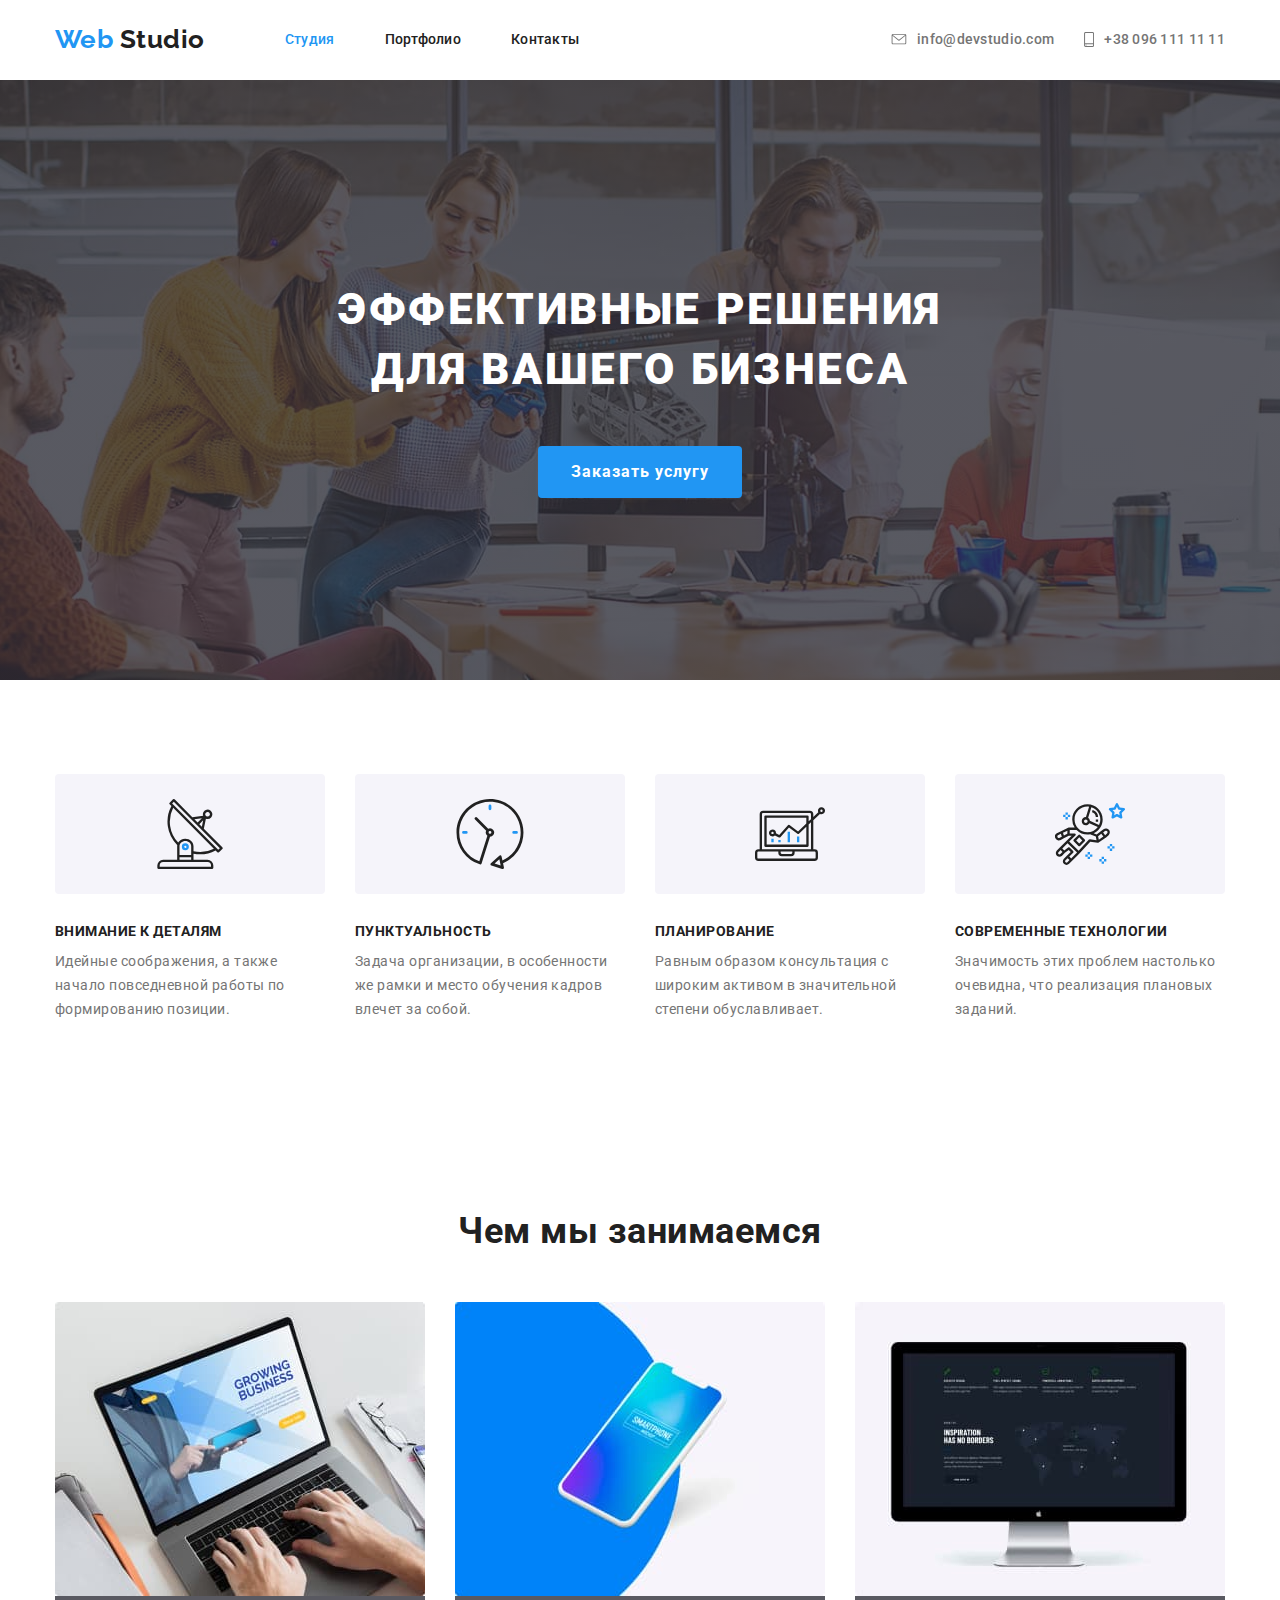
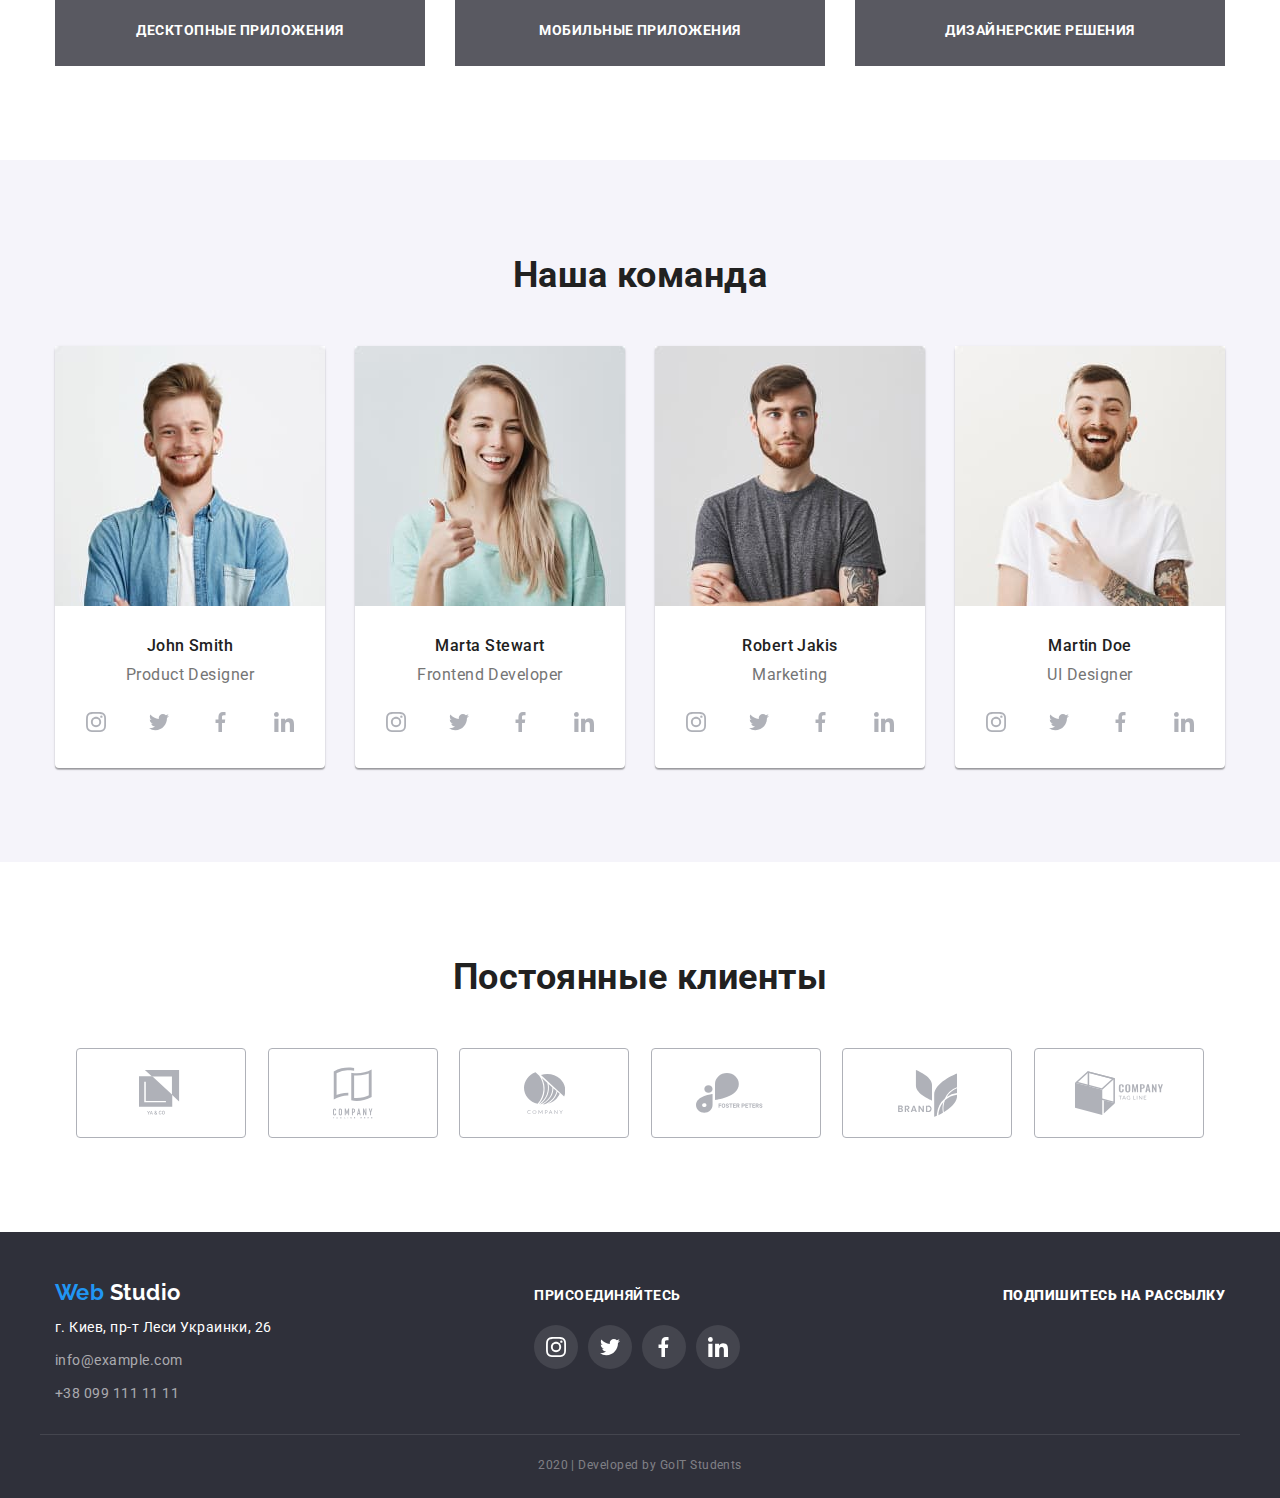
==== commit 28bb4c4f: "Добавляет ин-лайн SVG в футере Главной страницы и Портфолио" ====
--- a/index.html
+++ b/index.html
@@ -499,32 +499,52 @@
         </div>
         <div class="join-in">
           <b class="item">присоединяйтесь</b>
-
-          <ul class="social-networks list">
-            <li class="item">
-              <a href="" aria-label="Ссылка на Instagram">
-                <img
-                  src="./images/logo-instagram.svg"
-                  alt="логотип Инстаграм"
-                />
-              </a>
-            </li>
-            <li class="item">
-              <a href="" aria-label="Ссылка на Twitter">
-                <img src="./images/logo-twitter.svg" alt="логотип Твиттер" />
-              </a>
-            </li>
-            <li class="item">
-              <a href="" aria-label="Ссылка на Facebook">
-                <img src="./images/logo-facebook.svg" alt="логотип Фейсбук" />
-              </a>
-            </li>
-            <li class="item">
-              <a href="" aria-label="Ссылка на linkedin">
-                <img src="./images/logo-linkedin.svg" alt="логотип Линкедин" />
-              </a>
-            </li>
-          </ul>
+          <div class="social">
+            <ul class="social-networks list">
+              <li class="item">
+                <a href="" aria-label="Ссылка на Instagram" class="link">
+                  <svg class="social-icon" width="20" height="20">
+                    <use href="./images/sprite.svg#logo-instagram"></use>
+                  </svg>
+
+                  <!-- <img
+                    src="./images/logo-instagram.svg"
+                    alt="логотип Инстаграм"
+                  /> -->
+                </a>
+              </li>
+              <li class="item">
+                <a href="" aria-label="Ссылка на Twitter" class="link">
+                  <svg class="social-icon" width="20" height="20">
+                    <use href="./images/sprite.svg#logo-twitter"></use>
+                  </svg>
+
+                  <!-- <img src="./images/logo-twitter.svg" alt="логотип Твиттер" /> -->
+                </a>
+              </li>
+              <li class="item">
+                <a href="" aria-label="Ссылка на Facebook" class="link">
+                  <svg class="social-icon" width="20" height="20">
+                    <use href="./images/sprite.svg#logo-facebook"></use>
+                  </svg>
+
+                  <!-- <img src="./images/logo-facebook.svg" alt="логотип Фейсбук" /> -->
+                </a>
+              </li>
+              <li class="item">
+                <a href="" aria-label="Ссылка на linkedin" class="link">
+                  <svg class="social-icon" width="20" height="20">
+                    <use href="./images/sprite.svg#logo-linkedin"></use>
+                  </svg>
+
+                  <!-- <img
+                    src="./images/logo-linkedin.svg"
+                    alt="логотип Линкедин"
+                  /> -->
+                </a>
+              </li>
+            </ul>
+          </div>
         </div>
         <div class="subscribe">
           <b>Подпишитесь на рассылку</b>
--- a/css/common.css
+++ b/css/common.css
@@ -83,7 +83,7 @@
   padding-right: 15px;
   margin-left: auto;
   margin-right: auto;
-  outline: 2px solid tomato;
+  /* outline: 2px solid tomato; */
 }
 
 .visually-hidden {
@@ -224,6 +224,34 @@
   justify-content: space-evenly;
 }
 
+.social-networks .link {
+  background-color: rgba(255, 255, 255, 0.1);
+}
+
+.social-networks .item:not(:last-child) {
+  margin-right: 10px;
+}
+
+.social-networks .social-icon {
+  fill: var(--primary-bg-color);
+}
+
+.social .link {
+  display: flex;
+  justify-content: center;
+  align-items: center;
+  width: 44px;
+  height: 44px;
+  border-radius: 50%;
+  fill: var(--color-social-links);
+}
+
+.social .link:hover,
+.social .link:focus {
+  background-color: var(--accent-color);
+  fill: #ffffff;
+}
+
 .join-in > .item {
   display: block;
   margin-bottom: 21px;
--- a/css/main.css
+++ b/css/main.css
@@ -203,7 +203,7 @@
   line-height: 1.19;
 }
 
-.social .link {
+/* .social .link {
   display: flex;
   justify-content: center;
   align-items: center;
@@ -217,7 +217,7 @@
 .social .link:focus {
   background-color: var(--accent-color);
   fill: #ffffff;
-}
+} */
 
 /* Постоянные клиенты */
 .clients {
